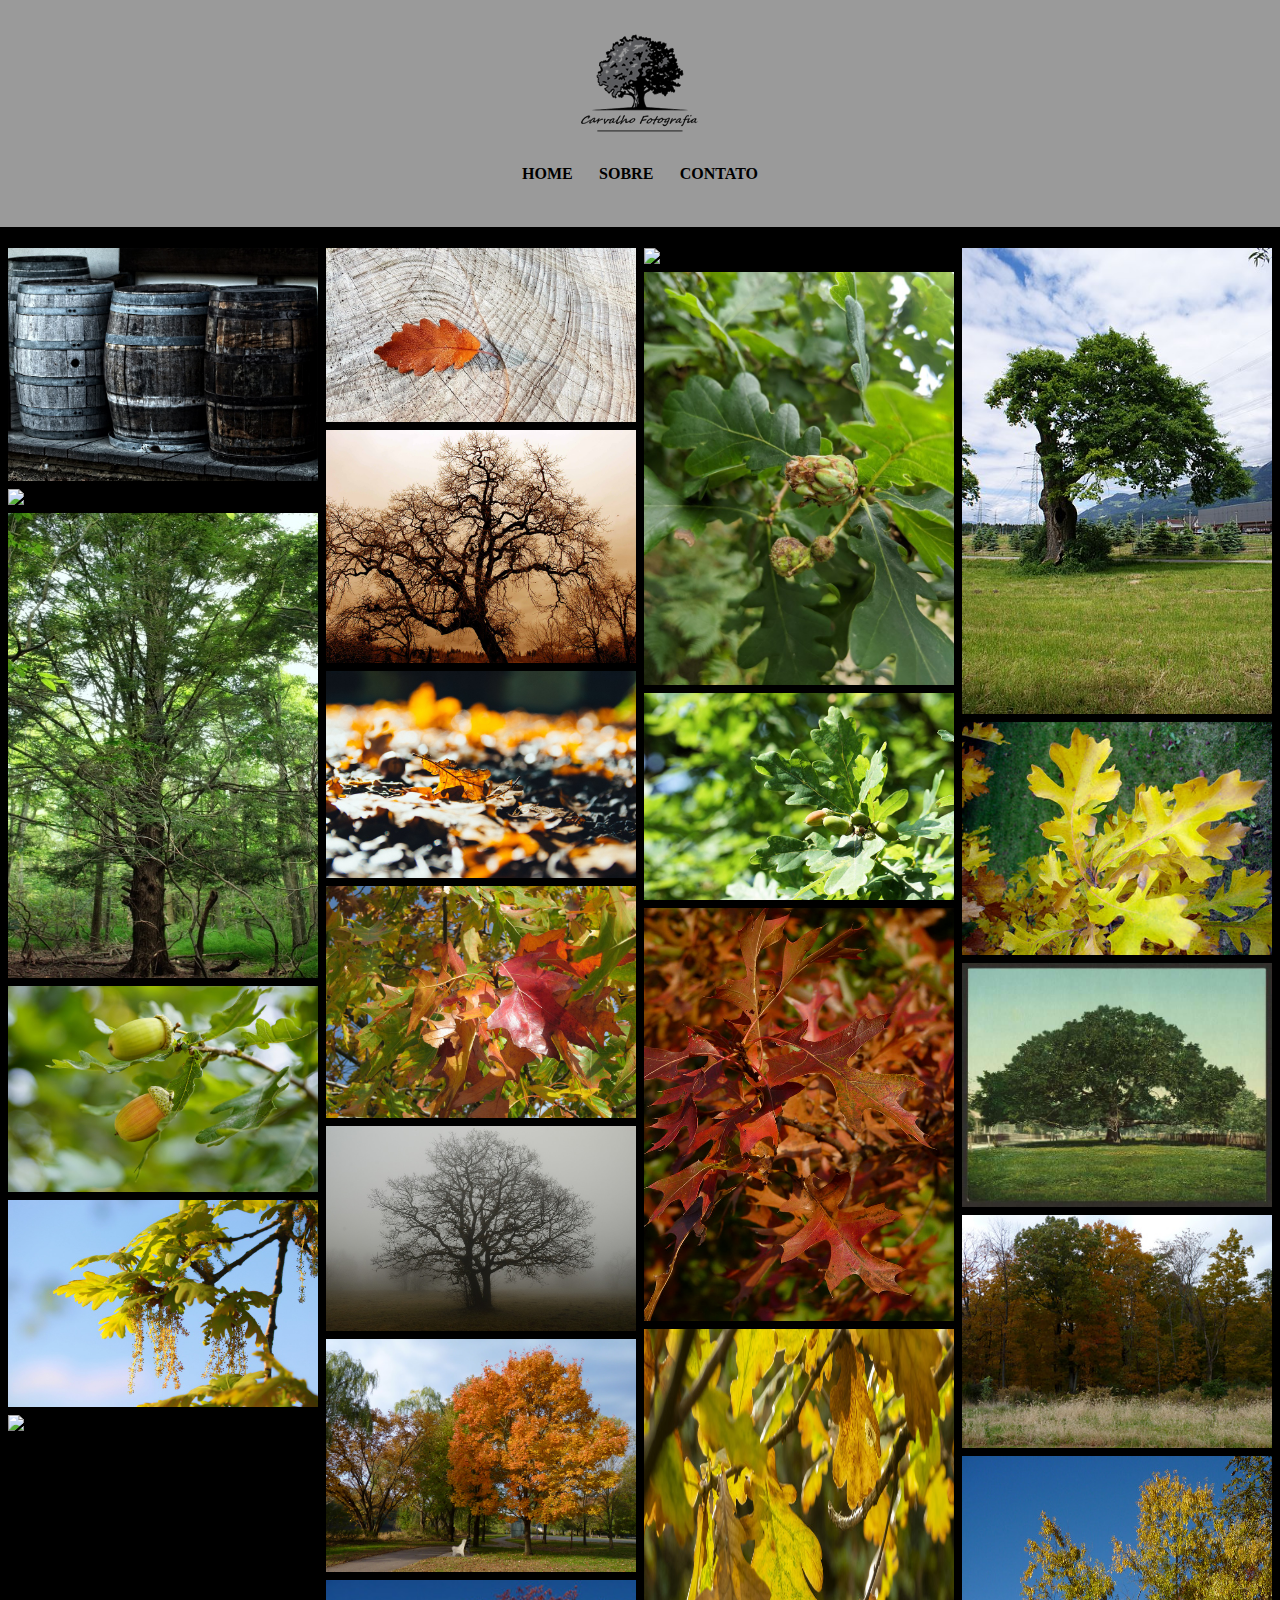
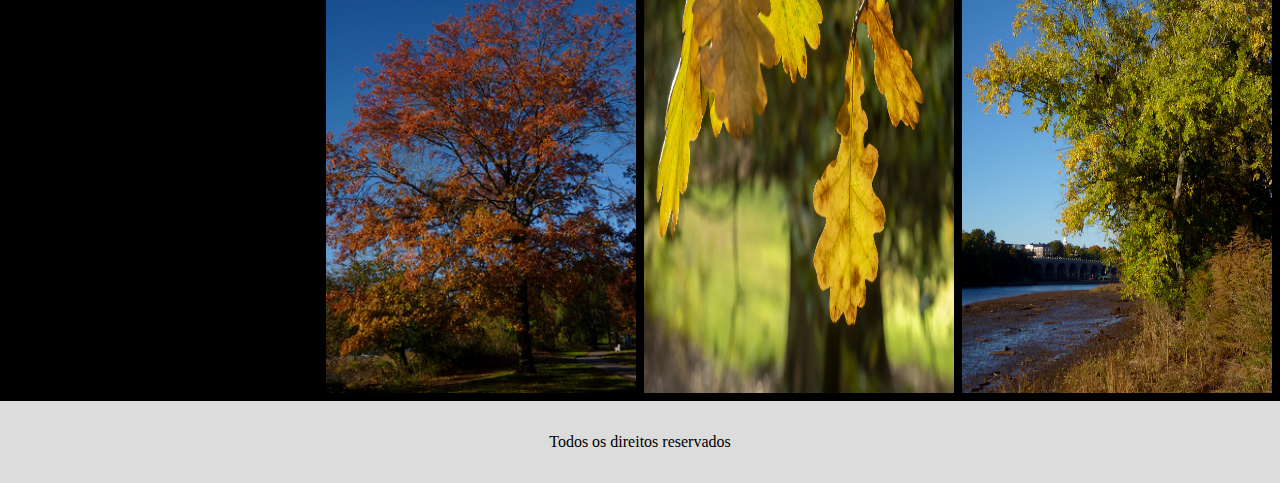
==== index.html @ c98a352d "First Commit" ====
<!DOCTYPE html>
<html lang="pt-br">
	<head>
		<meta charset="utf-8">
		<meta name="viewport" content="width=device-width, initial-scale=1.0">
		<link rel="stylesheet" type="text/css" href="css/normalize.css">
		<link rel="stylesheet" type="text/css" href="css/style.css">
		<title>Carvalho Fotos</title>
	</head>
	<body>
		<header> <!-- inicio cabecalho -->
			<div class="container">
				<div id="logo">
					<img src="img/logo.png">
				</div>
				<nav> <!-- menu superior -->
					<a href="index.html">Home</a>
					<a href="sobre.html">Sobre</a>
					<a href="contato.html">Contato</a>
				</nav> <!-- fim menu superior -->
			</div>
		</header><!-- fim cabecalho -->

		<div id="fundo"></div>
		
		<section id="fotos"> <!-- inicio conteudos -->
			<section class="coluna">
				<img src="img/carvalho-0.jpg">
				<img src="img/carvalho-1.jpg">
				<img src="img/carvalho-2.jpg">
				<img src="img/carvalho-3.jpg">
				<img src="img/carvalho-4.jpg">
				<img src="img/carvalho-10.jpg">
			</section>
			<section class="coluna">
				<img src="img/carvalho-5.jpg">
				<img src="img/carvalho-6.jpg">
				<img src="img/carvalho-7.jpg">
				<img src="img/carvalho-8.jpg">
				<img src="img/carvalho-9.jpg">
				<img src="img/carvalho-20.jpg">
				<img src="img/carvalho-21.jpg">
			</section>
			<section class="coluna">
				<img src="img/carvalho-10.jpg">
				<img src="img/carvalho-11.jpg">
				<img src="img/carvalho-12.jpg">
				<img src="img/carvalho-13.jpg">
				<img src="img/carvalho-14.jpg">
			</section>
			<section class="coluna">
				<img src="img/carvalho-15.jpg">
				<img src="img/carvalho-16.jpg">
				<img src="img/carvalho-17.jpg">
				<img src="img/carvalho-18.jpg">
				<img src="img/carvalho-19.jpg">
			</section>
		</section> <!-- fim conteudos -->
		
		<footer> <!-- inicio rodape -->
			<div class="container">
				Todos os direitos reservados
			</div>
		</footer><!-- fim conteudos -->
		
	</body>
</html>
---- css/style.css ----
*{
	box-sizing: border-box;
}

html{

}

body{
	margin: 0;
	padding: 0;
	background: #000;
}

.container{
	width: 70%;
	margin: 0 auto;
	display: flex;
	justify-content: center;
	align-items: center;
	flex-wrap: wrap;
}
/*---cabecalho------------------*/
header{
	background: #DCDCDC;
	position: fixed;
	width: 100%;
	padding: 2em;
	opacity: 0.7;
}

#logo{
	display: flex;
	justify-content: center;
	align-items: center;
	font-size: 2em;
	width: 100%;
}

nav{
	text-align: center;
	width: 100%;
	margin-top: 0.7em;
}

nav a{
	display: inline-block;
	text-decoration: none;
	text-transform: uppercase;
	padding: 0.7em;
	margin-top: 0.5em;
	font-weight: 700;
	color: #000;
}

nav a:hover{
	border-bottom: 1px solid;
}

#fundo{
	height: 15em;
}

/*---conteudos-----------------*/

#fotos{
	display: flex;
	flex-wrap: wrap;
	padding: 0 0.25em;
}

.coluna{
	flex: 25%;
	display: flex;
	flex-direction: column;
	max-width: 25%;
	padding: 0 0.25em;
}

.coluna img{
	margin-top: 0.5em;
	width: 100%;
}

.coluna img:last-child{
	flex-grow: 1;
}

/*---rodapé-------------------*/

footer{
	background: #DCDCDC;
	padding: 2em;
	margin-top: 0.5em;
	text-align: center;
}	

/*-------------------Pagina sobre-------------------*/

#sobre{
	line-height: 1.5em;
	font-size: 1.3em;
	text-align: center;
	background: #f1f1f1;
	min-height: 365px;
	padding: 0.5em 0;
}

#sobre h2{
	margin: 0;
}

#sobre a{
	display: inline-block;
	text-decoration: none;
	color: #000;
	font-weight: 700;
	border-top: 1px solid;
	border-bottom: 1px solid;
	padding: 0.3em;
	margin: 0.3em 0 1em 0;
}

#sobre a:hover{
	color: #ddd;
}

/*-------------------Pagina Contato-------------------*/


/*-----------Contatos-----------*/
#contato{
	display: flex;
	flex-wrap: wrap;
	justify-content: center;
	width: 100%;
	background: white;
	padding: 0.5em 0;
	overflow-x: hidden
}

#contatos{
	width: 30%;
}

.contact-box{
	min-height: 5em;
	width: 95%;
	margin: 0.5em 0.5em 1em 0.5em;
	padding: 0.5em 0.5em 0.5em 6em;
  	box-shadow: 3px 3px 3px 3px rgba(68, 68, 68, 0.1);
}

#whatsapp{
	background: #F5F5F5 url(../img/wpp.png) no-repeat left 0.5em center;
}

#email{
	background: #F5F5F5 url(../img/mail.png) no-repeat left 0.5em center;
}

#mapa{
	background: #F5F5F5 url(../img/map.png) no-repeat left 0.5em center;
}

#proposta{
	margin-top: 0.5em;
	width: 70%;
  	box-shadow: 5px 5px 5px 5px  rgba(68, 68, 68, 0.1);
  	margin-bottom: 2em;
}

/*-----------Formulario Orçamento-----------*/

form{
	padding: 1em 0.5em;
}

#proposta input{
	width: 49%;
	line-height: 3em;
	margin: 1em 0;
}

#proposta textarea{
	width: 98%;
	line-height: 3em;
	margin: 1em 0;
}

#proposta input[type="submit"]{
	width: 30%;
	margin:0 61%;
}

/*-----------Responsividade-----------*/

@media (max-width: 800px){
	.coluna{
		flex: 50%;
		max-width: 50%;
	}
}

@media (max-width: 600px){
	.coluna{
		flex: 100%;
		max-width: 100%;
	}
}

@media (max-width: 433px){
	#fundo {
		height: 18em;
	}
}

@media (max-width: 283px){
	#fundo {
		height: 21em;
	}
}

@media only screen and (max-width: 600px){

	#contatos, #proposta{
		width: 100%; 
	}

	#proposta{
		text-align: center;
	}

	#proposta input, #proposta textarea{
		width: 90%;
		line-height: 3em;
		margin: 1em 0.5em;
	}

	#proposta input[type="submit"]{
	width: 30%;
	margin:0 65%;
	}

	.contact-box{
		min-height: 5em;
		width: 95%;
		margin: 1.5em 0.2em 1em 0.3em;
		padding: 0.5em ;
		text-align: center;
}

	#whatsapp{
		background: #F5F5F5;
	}

	#email{
		background: #F5F5F5;
	}

	#mapa{
		background: #F5F5F5;
	}
}

@media only screen and (min-width: 600px) {
 	#contatos, #proposta{
		width: 80%;
	}

	#proposta input, #proposta textarea{
		width: 90%;
		line-height: 3em;
		margin: 1em 0.5em;
	}
}

@media only screen and (min-width: 768px) {
 	#contatos, #proposta{
		width: 60%;
} 

@media only screen and (min-width: 1200px) {
  	#contatos{
		width: 30%;
	}

	#proposta{
		width: 70%
	}
}
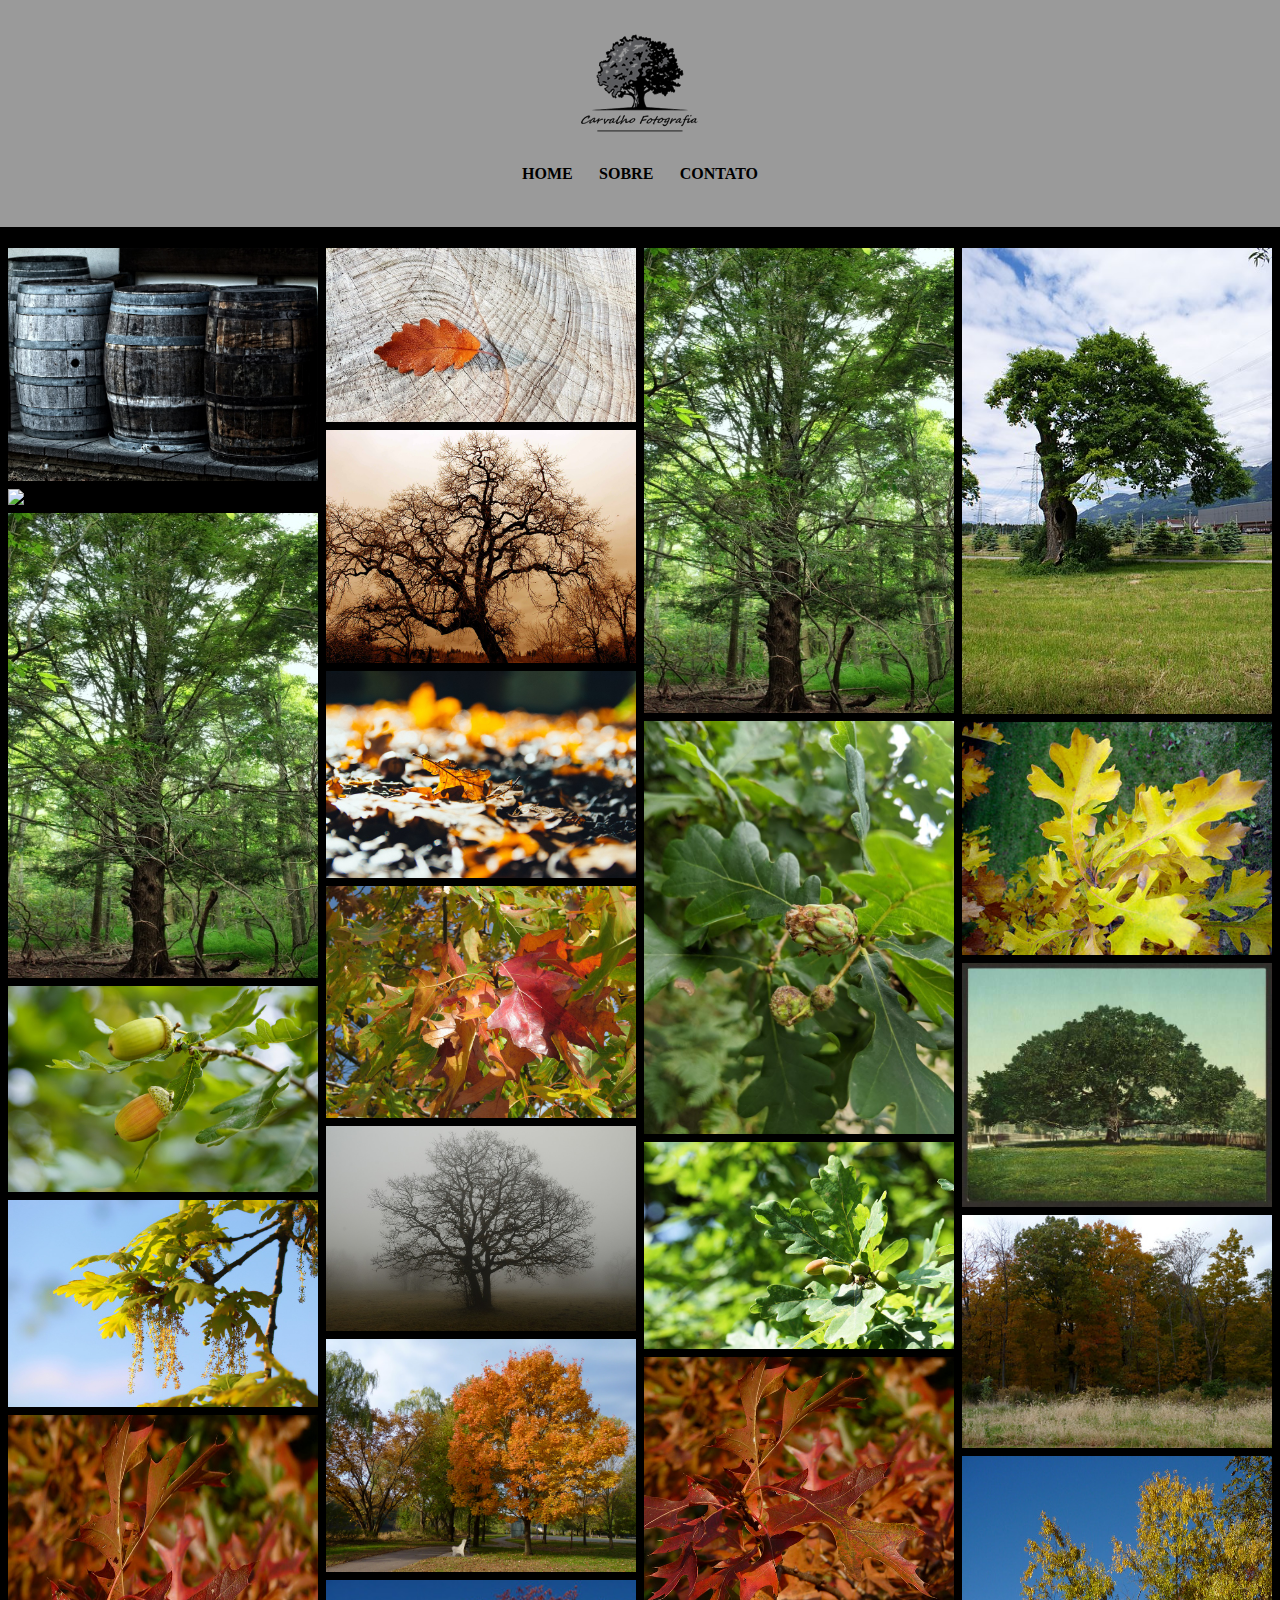
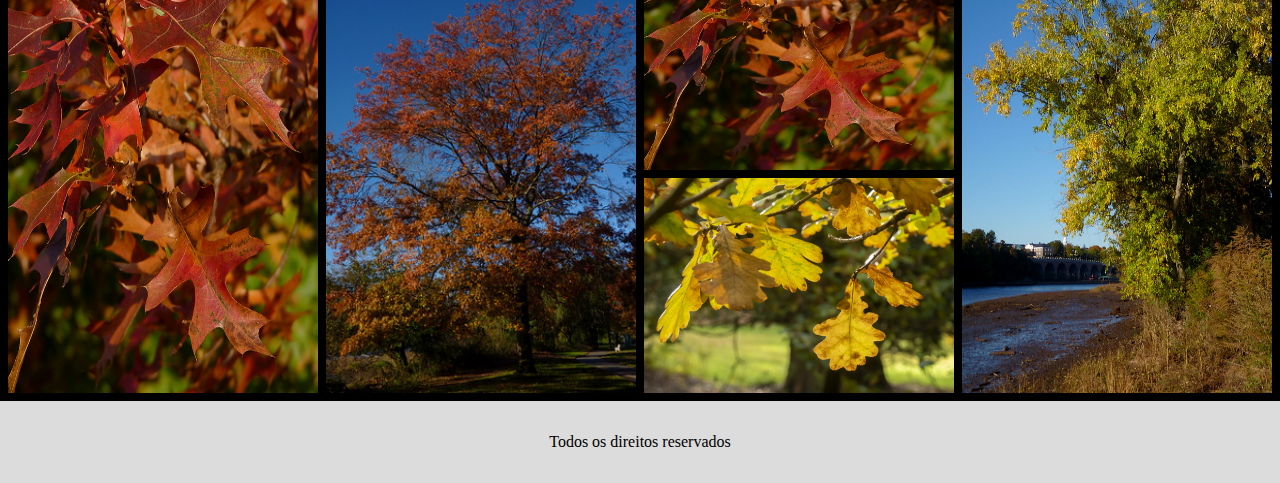
==== commit a06b8218: "Update index.html" ====
--- a/index.html
+++ b/index.html
@@ -30,7 +30,7 @@
 				<img src="img/carvalho-2.jpg">
 				<img src="img/carvalho-3.jpg">
 				<img src="img/carvalho-4.jpg">
-				<img src="img/carvalho-10.jpg">
+				<img src="img/carvalho-13.jpg">
 			</section>
 			<section class="coluna">
 				<img src="img/carvalho-5.jpg">
@@ -42,7 +42,7 @@
 				<img src="img/carvalho-21.jpg">
 			</section>
 			<section class="coluna">
-				<img src="img/carvalho-10.jpg">
+				<img src="img/carvalho-2.jpg">
 				<img src="img/carvalho-11.jpg">
 				<img src="img/carvalho-12.jpg">
 				<img src="img/carvalho-13.jpg">
@@ -64,4 +64,4 @@
 		</footer><!-- fim conteudos -->
 		
 	</body>
-</html>+</html>
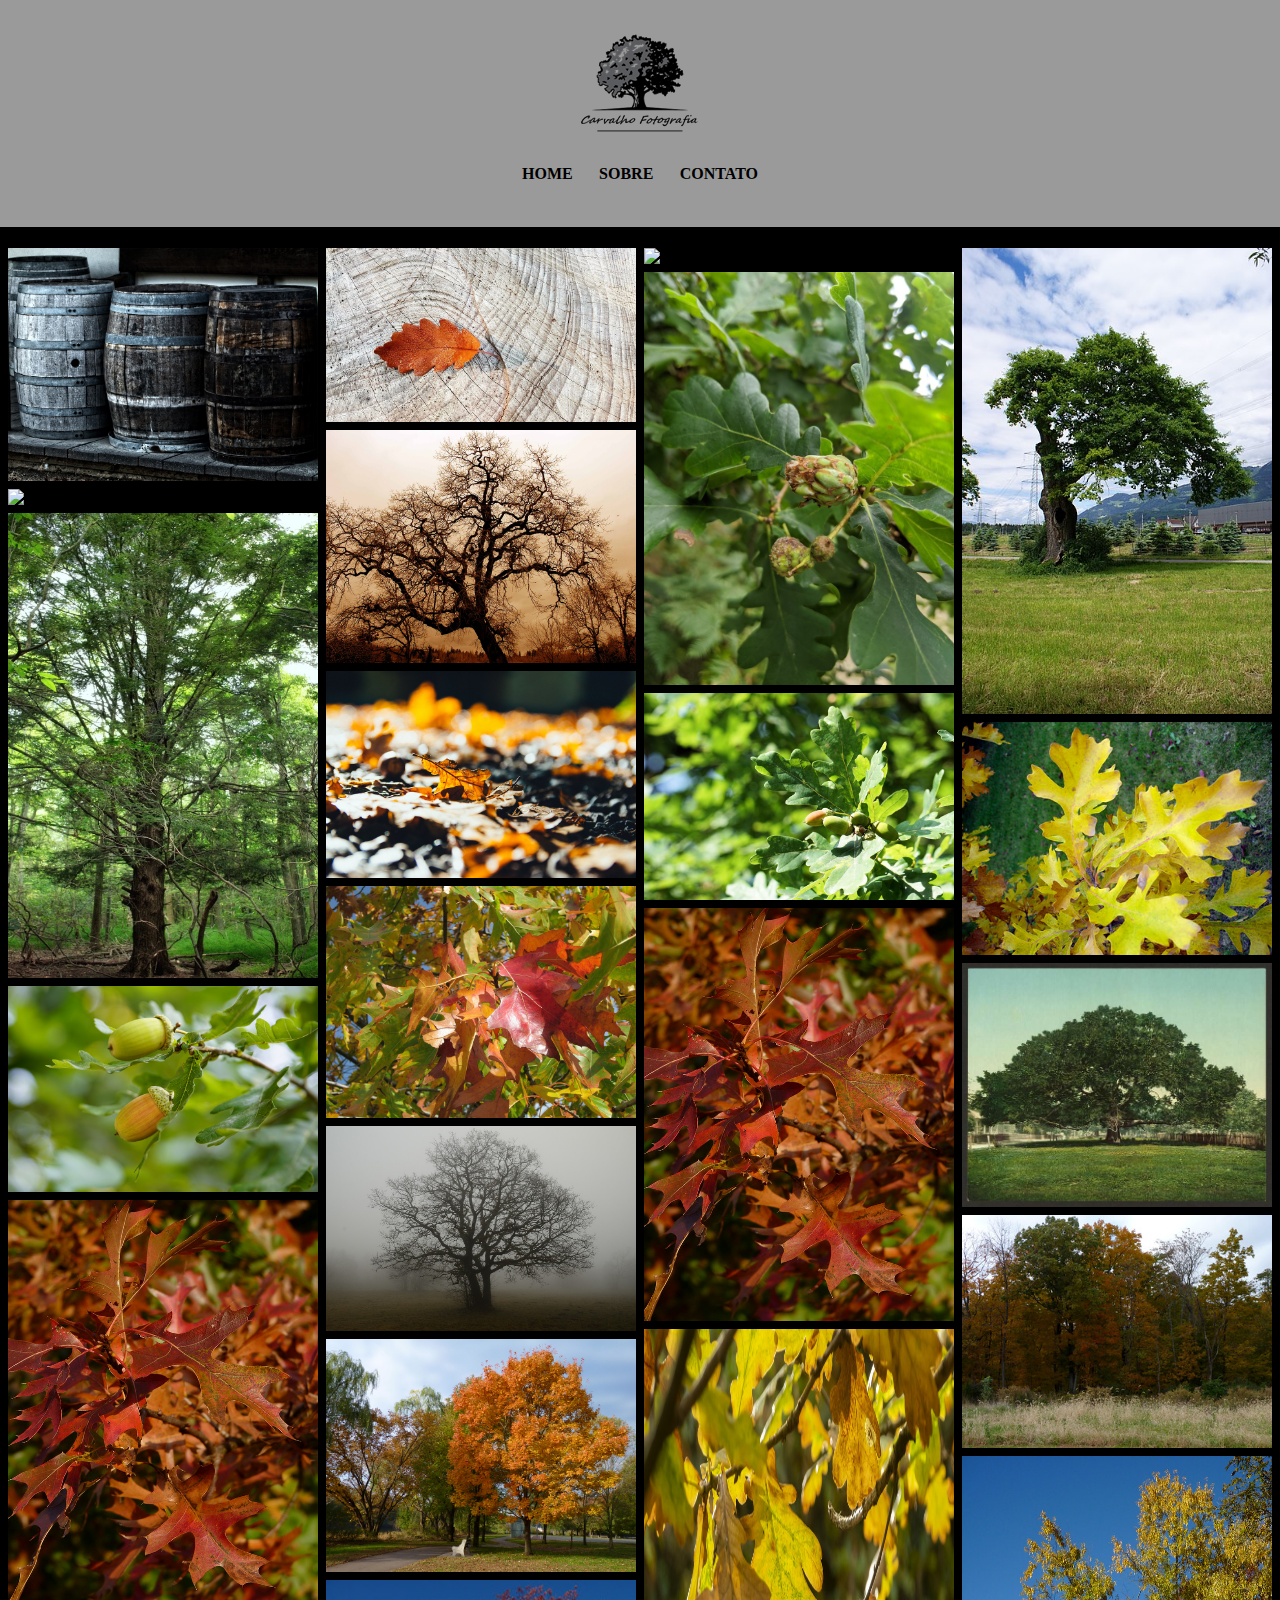
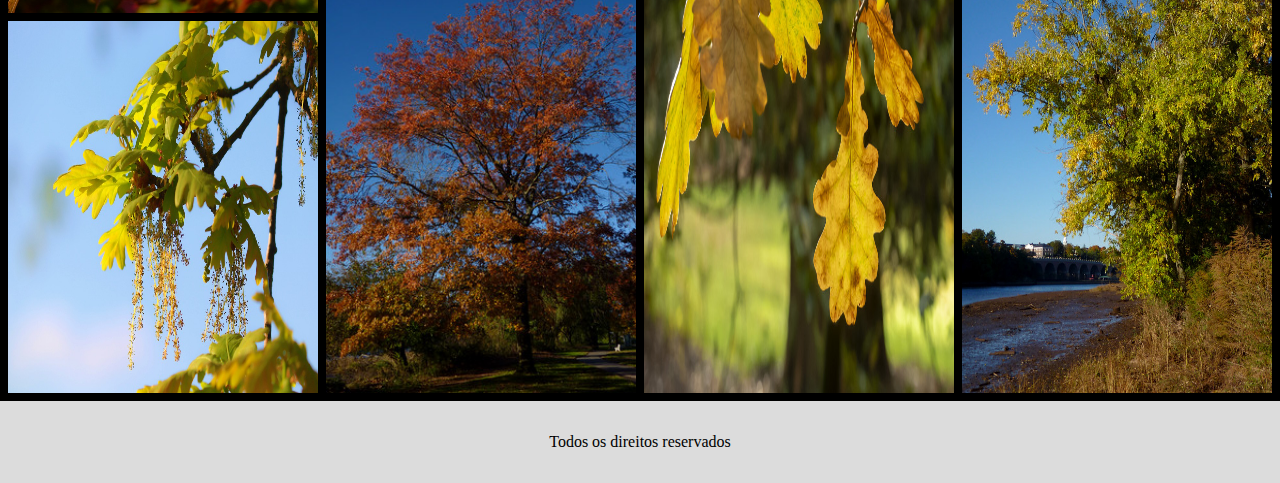
==== commit 7b4a2cef: "adicionada função mapeamento de fotos" ====
--- a/index.html
+++ b/index.html
@@ -1,67 +1,43 @@
 <!DOCTYPE html>
 <html lang="pt-br">
-	<head>
-		<meta charset="utf-8">
-		<meta name="viewport" content="width=device-width, initial-scale=1.0">
-		<link rel="stylesheet" type="text/css" href="css/normalize.css">
-		<link rel="stylesheet" type="text/css" href="css/style.css">
-		<title>Carvalho Fotos</title>
-	</head>
-	<body>
-		<header> <!-- inicio cabecalho -->
-			<div class="container">
-				<div id="logo">
-					<img src="img/logo.png">
-				</div>
-				<nav> <!-- menu superior -->
-					<a href="index.html">Home</a>
-					<a href="sobre.html">Sobre</a>
-					<a href="contato.html">Contato</a>
-				</nav> <!-- fim menu superior -->
+
+<head>
+	<meta charset="utf-8">
+	<meta name="viewport" content="width=device-width, initial-scale=1.0">
+	<link rel="stylesheet" type="text/css" href="css/normalize.css">
+	<link rel="stylesheet" type="text/css" href="css/style.css">
+	<title>Carvalho Fotos</title>
+</head>
+
+<body>
+	<header>
+		<!-- inicio cabecalho -->
+		<div class="container">
+			<div id="logo">
+				<img src="img/logo.png">
 			</div>
-		</header><!-- fim cabecalho -->
+			<nav>
+				<!-- menu superior -->
+				<a href="index.html">Home</a>
+				<a href="sobre.html">Sobre</a>
+				<a href="contato.html">Contato</a>
+			</nav> <!-- fim menu superior -->
+		</div>
+	</header><!-- fim cabecalho -->
 
-		<div id="fundo"></div>
-		
-		<section id="fotos"> <!-- inicio conteudos -->
-			<section class="coluna">
-				<img src="img/carvalho-0.jpg">
-				<img src="img/carvalho-1.jpg">
-				<img src="img/carvalho-2.jpg">
-				<img src="img/carvalho-3.jpg">
-				<img src="img/carvalho-4.jpg">
-				<img src="img/carvalho-13.jpg">
-			</section>
-			<section class="coluna">
-				<img src="img/carvalho-5.jpg">
-				<img src="img/carvalho-6.jpg">
-				<img src="img/carvalho-7.jpg">
-				<img src="img/carvalho-8.jpg">
-				<img src="img/carvalho-9.jpg">
-				<img src="img/carvalho-20.jpg">
-				<img src="img/carvalho-21.jpg">
-			</section>
-			<section class="coluna">
-				<img src="img/carvalho-2.jpg">
-				<img src="img/carvalho-11.jpg">
-				<img src="img/carvalho-12.jpg">
-				<img src="img/carvalho-13.jpg">
-				<img src="img/carvalho-14.jpg">
-			</section>
-			<section class="coluna">
-				<img src="img/carvalho-15.jpg">
-				<img src="img/carvalho-16.jpg">
-				<img src="img/carvalho-17.jpg">
-				<img src="img/carvalho-18.jpg">
-				<img src="img/carvalho-19.jpg">
-			</section>
-		</section> <!-- fim conteudos -->
-		
-		<footer> <!-- inicio rodape -->
-			<div class="container">
-				Todos os direitos reservados
-			</div>
-		</footer><!-- fim conteudos -->
-		
-	</body>
-</html>
+	<div id="fundo"></div>
+
+	<section id="fotos">
+		<!-- inicio conteudos -->
+	</section> <!-- fim conteudos -->
+
+	<footer>
+		<!-- inicio rodape -->
+		<div class="container">
+			Todos os direitos reservados
+		</div>
+	</footer><!-- fim conteudos -->
+	<script type="text/javascript" src="index.js"></script>
+</body>
+
+</html>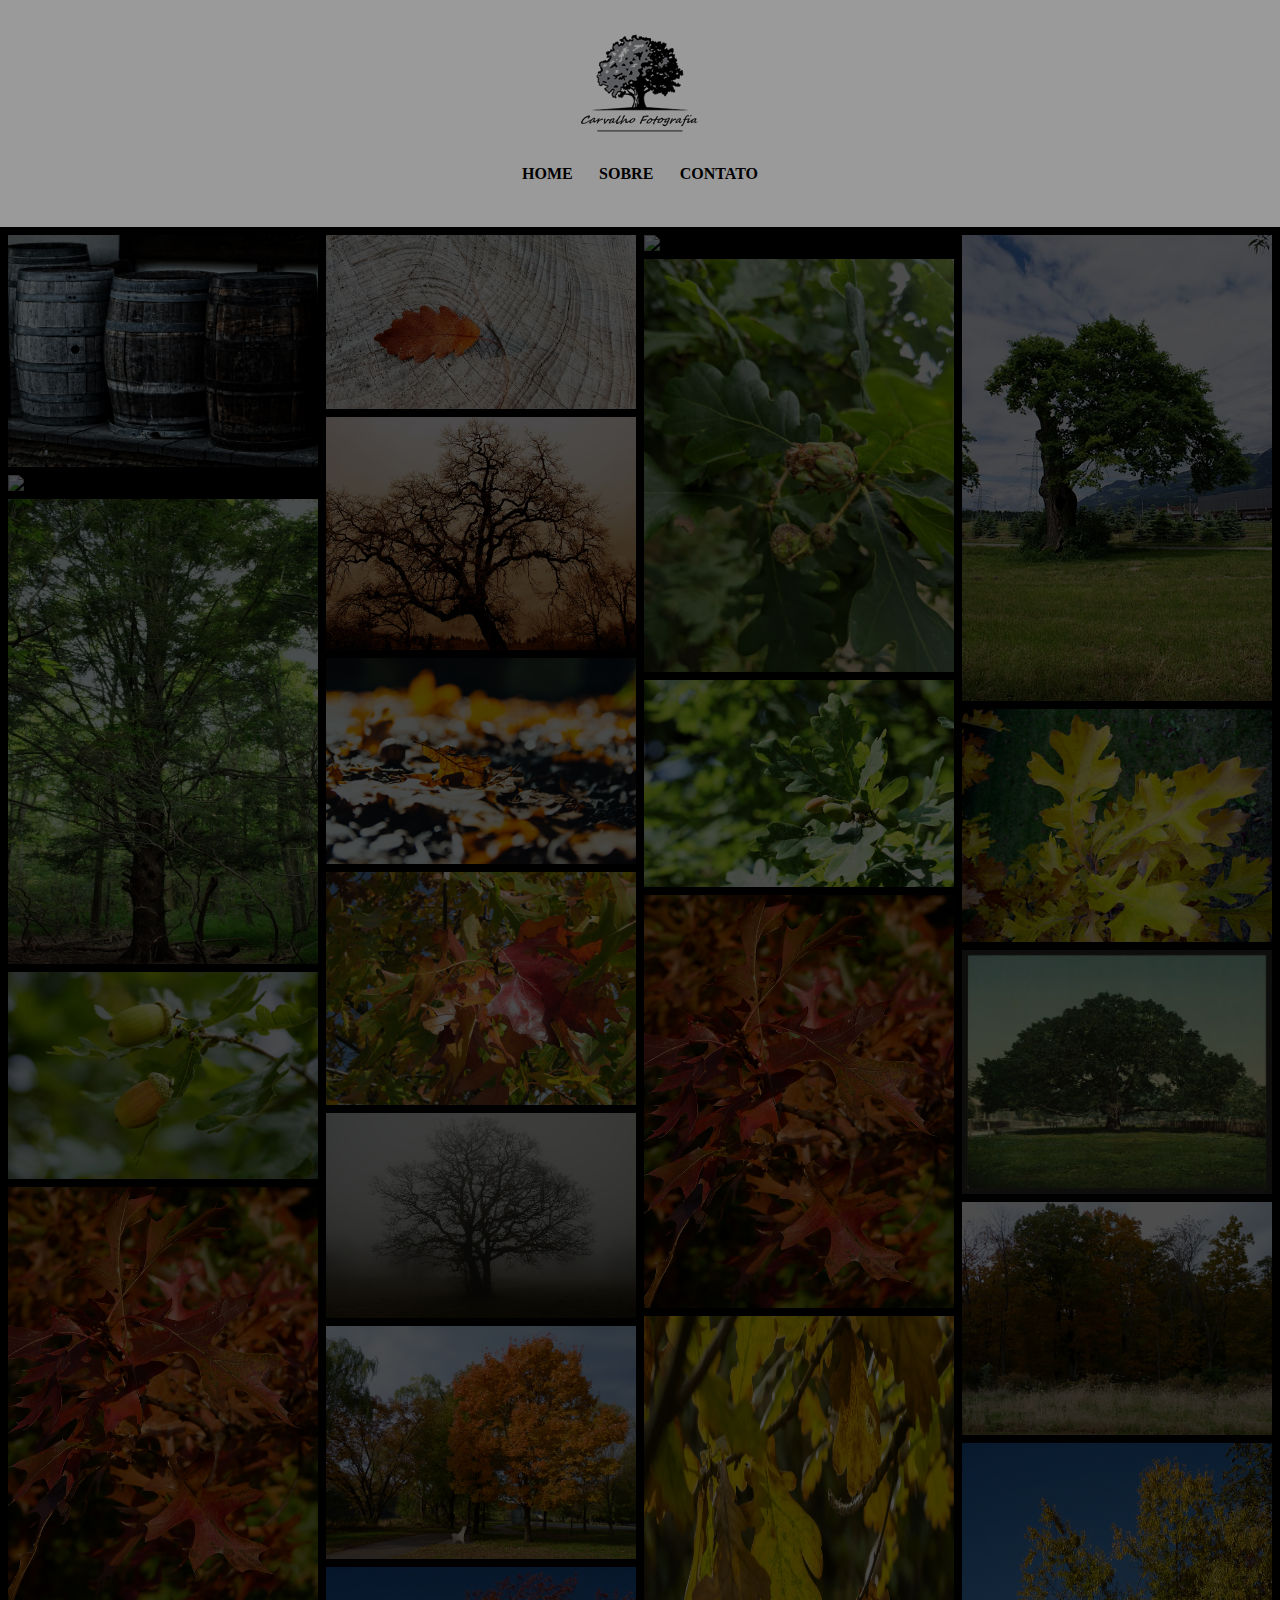
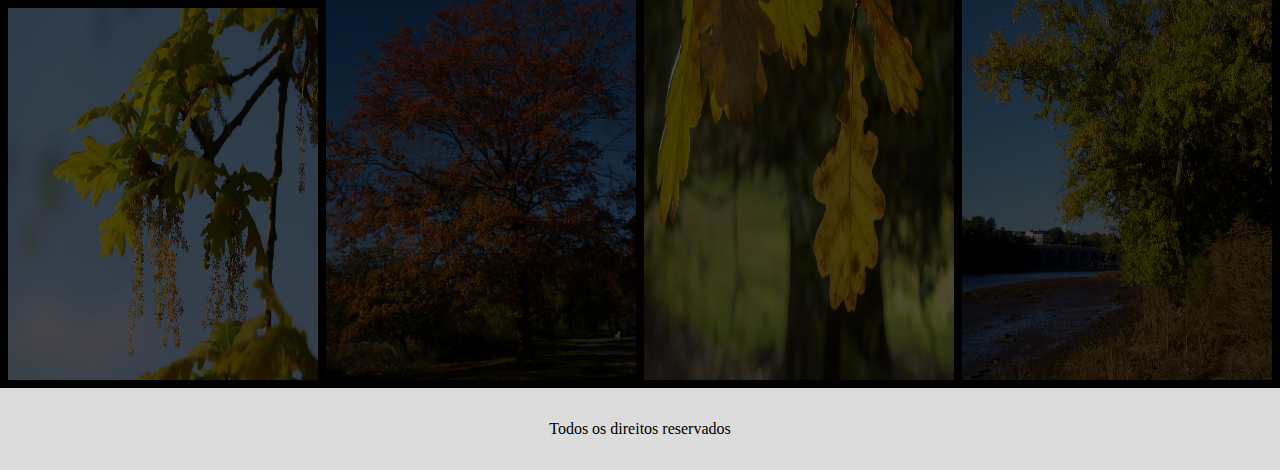
==== commit 73fb317a: "add effect to photos" ====
--- a/index.html
+++ b/index.html
@@ -25,8 +25,6 @@
 		</div>
 	</header><!-- fim cabecalho -->
 
-	<div id="fundo"></div>
-
 	<section id="fotos">
 		<!-- inicio conteudos -->
 	</section> <!-- fim conteudos -->
--- a/css/style.css
+++ b/css/style.css
@@ -1,18 +1,14 @@
-*{
+* {
 	box-sizing: border-box;
 }
 
-html{
-
-}
-
-body{
+body {
 	margin: 0;
 	padding: 0;
 	background: #000;
 }
 
-.container{
+.container {
 	width: 70%;
 	margin: 0 auto;
 	display: flex;
@@ -20,16 +16,18 @@
 	align-items: center;
 	flex-wrap: wrap;
 }
+
 /*---cabecalho------------------*/
-header{
+header {
 	background: #DCDCDC;
-	position: fixed;
+	position: sticky;
+	top: -1;
 	width: 100%;
 	padding: 2em;
 	opacity: 0.7;
 }
 
-#logo{
+#logo {
 	display: flex;
 	justify-content: center;
 	align-items: center;
@@ -37,13 +35,13 @@
 	width: 100%;
 }
 
-nav{
+nav {
 	text-align: center;
 	width: 100%;
 	margin-top: 0.7em;
 }
 
-nav a{
+nav a {
 	display: inline-block;
 	text-decoration: none;
 	text-transform: uppercase;
@@ -53,23 +51,23 @@
 	color: #000;
 }
 
-nav a:hover{
+nav a:hover {
 	border-bottom: 1px solid;
 }
 
-#fundo{
+#fundo {
 	height: 15em;
 }
 
 /*---conteudos-----------------*/
 
-#fotos{
+#fotos {
 	display: flex;
 	flex-wrap: wrap;
 	padding: 0 0.25em;
 }
 
-.coluna{
+.coluna {
 	flex: 25%;
 	display: flex;
 	flex-direction: column;
@@ -77,27 +75,39 @@
 	padding: 0 0.25em;
 }
 
-.coluna img{
+.coluna img {
 	margin-top: 0.5em;
 	width: 100%;
 }
 
-.coluna img:last-child{
+.coluna img:last-child {
 	flex-grow: 1;
 }
 
+.fotos-expo {
+	opacity: 0.3;
+}
+
+.fotos-expo:hover {
+	opacity: 1;
+	border: 2px solid #000;
+	transform: scale(1.1);
+	transition: 1s;
+	z-index: 1;
+}
+
 /*---rodapé-------------------*/
 
-footer{
+footer {
 	background: #DCDCDC;
 	padding: 2em;
 	margin-top: 0.5em;
 	text-align: center;
-}	
+}
 
 /*-------------------Pagina sobre-------------------*/
 
-#sobre{
+#sobre {
 	line-height: 1.5em;
 	font-size: 1.3em;
 	text-align: center;
@@ -106,11 +116,11 @@
 	padding: 0.5em 0;
 }
 
-#sobre h2{
+#sobre h2 {
 	margin: 0;
 }
 
-#sobre a{
+#sobre a {
 	display: inline-block;
 	text-decoration: none;
 	color: #000;
@@ -121,7 +131,7 @@
 	margin: 0.3em 0 1em 0;
 }
 
-#sobre a:hover{
+#sobre a:hover {
 	color: #ddd;
 }
 
@@ -129,7 +139,7 @@
 
 
 /*-----------Contatos-----------*/
-#contato{
+#contato {
 	display: flex;
 	flex-wrap: wrap;
 	justify-content: center;
@@ -139,136 +149,141 @@
 	overflow-x: hidden
 }
 
-#contatos{
+#contatos {
 	width: 30%;
 }
 
-.contact-box{
+.contact-box {
 	min-height: 5em;
 	width: 95%;
 	margin: 0.5em 0.5em 1em 0.5em;
 	padding: 0.5em 0.5em 0.5em 6em;
-  	box-shadow: 3px 3px 3px 3px rgba(68, 68, 68, 0.1);
-}
-
-#whatsapp{
+	box-shadow: 3px 3px 3px 3px rgba(68, 68, 68, 0.1);
+}
+
+#whatsapp {
 	background: #F5F5F5 url(../img/wpp.png) no-repeat left 0.5em center;
 }
 
-#email{
+#email {
 	background: #F5F5F5 url(../img/mail.png) no-repeat left 0.5em center;
 }
 
-#mapa{
+#mapa {
 	background: #F5F5F5 url(../img/map.png) no-repeat left 0.5em center;
 }
 
-#proposta{
+#proposta {
 	margin-top: 0.5em;
 	width: 70%;
-  	box-shadow: 5px 5px 5px 5px  rgba(68, 68, 68, 0.1);
-  	margin-bottom: 2em;
+	box-shadow: 5px 5px 5px 5px rgba(68, 68, 68, 0.1);
+	margin-bottom: 2em;
 }
 
 /*-----------Formulario Orçamento-----------*/
 
-form{
+form {
 	padding: 1em 0.5em;
 }
 
-#proposta input{
+#proposta input {
 	width: 49%;
 	line-height: 3em;
 	margin: 1em 0;
 }
 
-#proposta textarea{
+#proposta textarea {
 	width: 98%;
 	line-height: 3em;
 	margin: 1em 0;
 }
 
-#proposta input[type="submit"]{
+#proposta input[type="submit"] {
 	width: 30%;
-	margin:0 61%;
+	margin: 0 61%;
 }
 
 /*-----------Responsividade-----------*/
 
-@media (max-width: 800px){
-	.coluna{
+@media (max-width: 800px) {
+	.coluna {
 		flex: 50%;
 		max-width: 50%;
 	}
 }
 
-@media (max-width: 600px){
-	.coluna{
+@media (max-width: 600px) {
+	.coluna {
 		flex: 100%;
 		max-width: 100%;
 	}
 }
 
-@media (max-width: 433px){
+@media (max-width: 433px) {
 	#fundo {
 		height: 18em;
 	}
 }
 
-@media (max-width: 283px){
+@media (max-width: 283px) {
 	#fundo {
 		height: 21em;
 	}
 }
 
-@media only screen and (max-width: 600px){
-
-	#contatos, #proposta{
-		width: 100%; 
-	}
-
-	#proposta{
+@media only screen and (max-width: 600px) {
+
+	#contatos,
+	#proposta {
+		width: 100%;
+	}
+
+	#proposta {
 		text-align: center;
 	}
 
-	#proposta input, #proposta textarea{
+	#proposta input,
+	#proposta textarea {
 		width: 90%;
 		line-height: 3em;
 		margin: 1em 0.5em;
 	}
 
-	#proposta input[type="submit"]{
-	width: 30%;
-	margin:0 65%;
-	}
-
-	.contact-box{
+	#proposta input[type="submit"] {
+		width: 30%;
+		margin: 0 65%;
+	}
+
+	.contact-box {
 		min-height: 5em;
 		width: 95%;
 		margin: 1.5em 0.2em 1em 0.3em;
-		padding: 0.5em ;
+		padding: 0.5em;
 		text-align: center;
-}
-
-	#whatsapp{
+	}
+
+	#whatsapp {
 		background: #F5F5F5;
 	}
 
-	#email{
+	#email {
 		background: #F5F5F5;
 	}
 
-	#mapa{
+	#mapa {
 		background: #F5F5F5;
 	}
 }
 
 @media only screen and (min-width: 600px) {
- 	#contatos, #proposta{
+
+	#contatos,
+	#proposta {
 		width: 80%;
 	}
 
-	#proposta input, #proposta textarea{
+	#proposta input,
+	#proposta textarea {
 		width: 90%;
 		line-height: 3em;
 		margin: 1em 0.5em;
@@ -276,16 +291,19 @@
 }
 
 @media only screen and (min-width: 768px) {
- 	#contatos, #proposta{
+
+	#contatos,
+	#proposta {
 		width: 60%;
-} 
+	}
+}
 
 @media only screen and (min-width: 1200px) {
-  	#contatos{
+	#contatos {
 		width: 30%;
 	}
 
-	#proposta{
+	#proposta {
 		width: 70%
 	}
 }